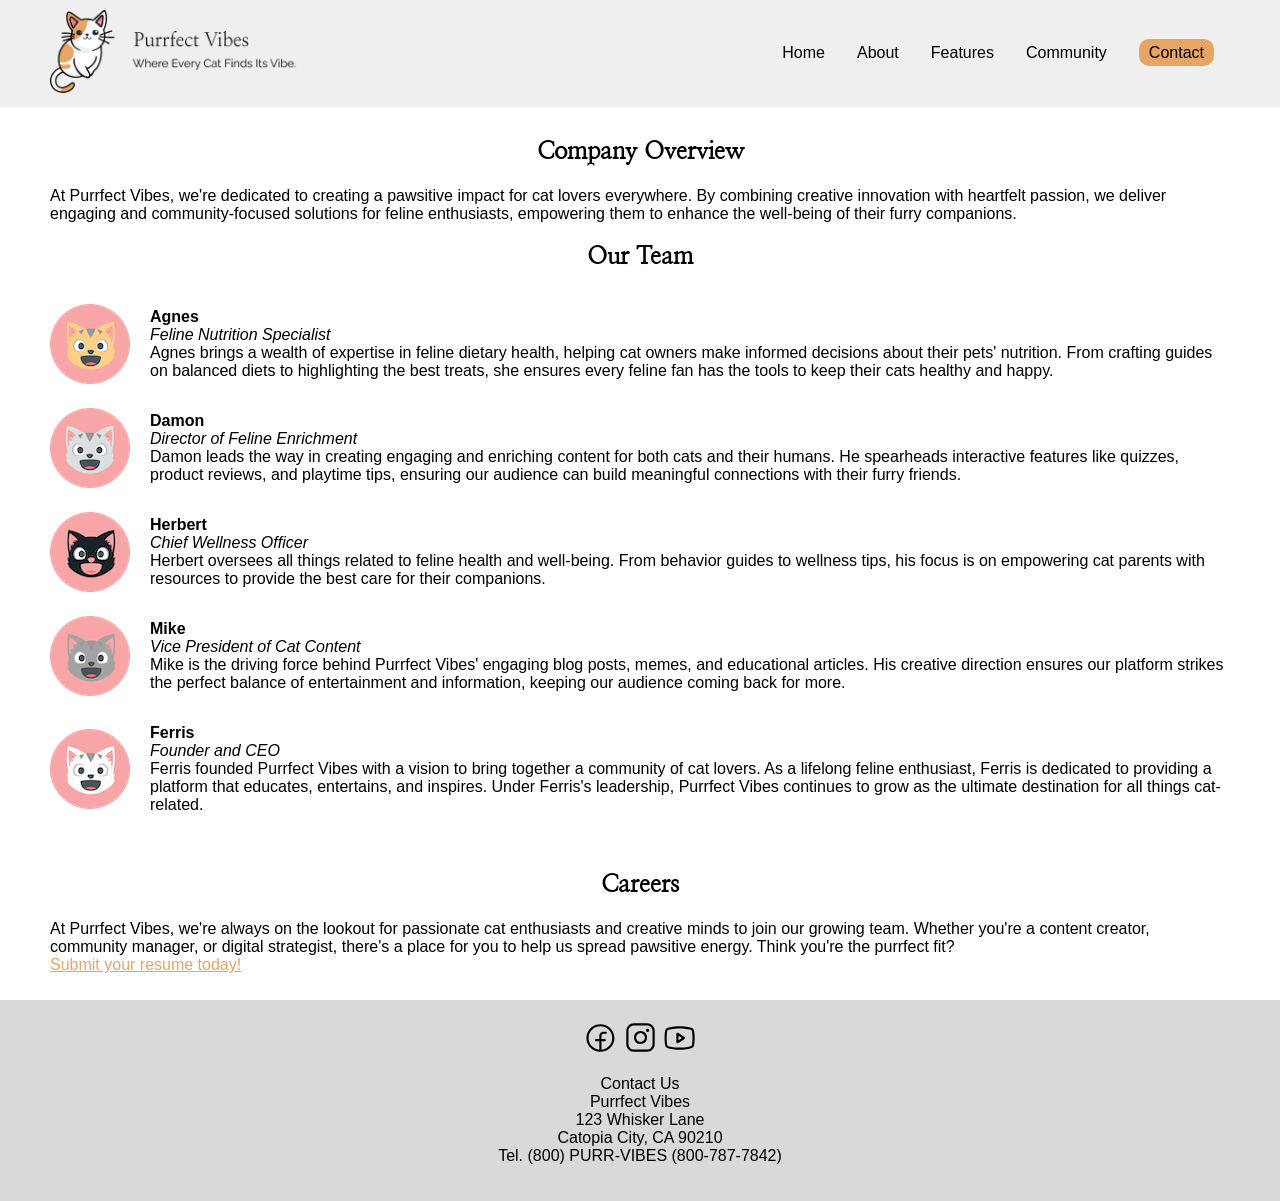
==== beginning/about.html @ c21c93cb "File and Font Pull" ====
<!DOCTYPE html>
<html lang="en">
<head>
    <meta charset="utf-8">
    <meta name="viewport" content="width=device-width, initial-scale=1.0">
    <link rel="apple-touch-icon" sizes="180x180" href="images/favicons/apple-touch-icon.png">
    <link rel="icon" type="image/png" sizes="32x32" href="images/favicons/favicon-32x32.png">
    <link rel="icon" type="image/png" sizes="16x16" href="images/favicons/favicon-16x16.png">
    <link rel="manifest" href="images/favicons/site.webmanifest">
    <title>About Purrfect Vibes</title>
    <link rel="stylesheet" href="css/styles.css">
</head>
<body>
    <header>
        <div class="container">
            <a href="index.html"><img src="images/logo.png" alt="logo"></a>
            <input type="checkbox" class="navToggler" id="navToggler">
            <nav>
                <ul>
                    <li><a href="index.html">Home</a></li>
                    <li><a href="about.html">About</a></li>
                    <li><a href="features.html">Features</a>
                        <ul class="sub-menu">
                            <li><a href="features.html#cat-care">Cat Care</a></li>
                            <li><a href="features.html#quizzes">Quizzes</a></li>
                            <li><a href="features.html#community">Community</a></li>
                        </ul>
                    </li>
                    <li><a href="community.html">Community</a></li>
                    <li><a href="contact.html" class="button">Contact</a></li>
                </ul>
            </nav>
            <label for="navToggler" class="navTogglerMenu" name="navToggler">
                <img src="images/menu.svg" class="menuOpen" alt="menu">
                <img src="images/x.svg" class="menuClose" alt="close">
            </label>
        </div>
    </header>
    <section class="container">
        <h2>Company Overview</h2>
        <p>At Purrfect Vibes, we're dedicated to creating a pawsitive impact for cat lovers everywhere. By combining creative innovation with heartfelt passion, we deliver engaging and community-focused solutions for feline enthusiasts, empowering them to enhance the well-being of their furry companions.</p>
        <h2>Our Team</h2>
        <div class="about-container">
            <div class="about-block">
                <img src="images/head-agnes.png" alt="Agnes"/>
                <div class="about-text">
                    <p>
                        <strong>Agnes</strong><br>
                        <em>Feline Nutrition Specialist</em><br>
                        Agnes brings a wealth of expertise in feline dietary health, helping cat owners make informed decisions about their pets' nutrition. From crafting guides on balanced diets to highlighting the best treats, she ensures every feline fan has the tools to keep their cats healthy and happy.
                    </p>
                </div>
            </div>
            <div class="about-block">
                <img src="images/head-damon.png" alt="Damon"/>
                <div class="about-text">
                    <p>
                        <strong>Damon</strong><br>
                        <em>Director of Feline Enrichment</em><br>
                            Damon leads the way in creating engaging and enriching content for both cats and their humans. He spearheads interactive features like quizzes, product reviews, and playtime tips, ensuring our audience can build meaningful connections with their furry friends.
                    </p>
                </div>
            </div>
            <div class="about-block">
                <img src="images/head-herbert.png" alt="Herbert"/>
                <div class="about-text">
                    <p>
                        <strong>Herbert</strong><br>
                        <em>Chief Wellness Officer</em><br>
                            Herbert oversees all things related to feline health and well-being. From behavior guides to wellness tips, his focus is on empowering cat parents with resources to provide the best care for their companions.
                    </p>
                </div>
            </div>
            <div class="about-block">
                <img src="images/head-mike.png" alt="Mike"/>
                <div class="about-text">
                    <p>
                        <strong>Mike</strong><br>
                        <em>Vice President of Cat Content</em><br>
                            Mike is the driving force behind Purrfect Vibes' engaging blog posts, memes, and educational articles. His creative direction ensures our platform strikes the perfect balance of entertainment and information, keeping our audience coming back for more.
                    </p>
                </div>
            </div>
            <div class="about-block">
                <img src="images/head-ferris.png" alt="Ferris"/>
                <div class="about-text">
                    <p>
                        <strong>Ferris</strong><br>
                        <em>Founder and CEO</em><br>
                            Ferris founded Purrfect Vibes with a vision to bring together a community of cat lovers. As a lifelong feline enthusiast, Ferris is dedicated to providing a platform that educates, entertains, and inspires. Under Ferris's leadership, Purrfect Vibes continues to grow as the ultimate destination for all things cat-related.
                    </p>
                </div>
            </div>
        </div>
    </section>

    <section class="container">
        <h2>Careers</h2>
        <p>At Purrfect Vibes, we're always on the lookout for passionate cat enthusiasts and creative minds to join our growing team. Whether you're a content creator, community manager, or digital strategist, there's a place for you to help us spread pawsitive energy. Think you're the purrfect fit?<br>
            <a href="mailto:hr@purrfectvibes.com?subject=MY RESUME&cc=herbert@purrfectvibes.com">Submit your resume today!</a></p>
    </section>

    <footer>
        <div>
            <a href="#"><img src="images/facebook.svg" alt="Facebook"></a>
            <a href="#"><img src="images/instagram.svg" alt="Instagram"></a>
            <a href="#"><img src="images/youtube.svg" alt="Youtube"></a>
        </div>
        <p>
            Contact Us<br>
            Purrfect Vibes<br>
            123 Whisker Lane<br>
            Catopia City, CA 90210<br>
            Tel. (800) PURR-VIBES (800-787-7842)<br>
        </p>
    </footer>
</body>
</html>
---- beginning/css/styles.css ----
* {
    box-sizing: border-box;
}
@font-face {
    font-family: Nanum_Myeongjo;
    src: url(/beginning/fonts/Nanum_Myeongjo/NanumMyeongjo-Regular.ttf);
    font-weight: normal;
    font-style: normal;
}
@font-face {
    font-family: Raleway;
    src: url(//beginning/fonts/Raleway/Raleway-VariableFont_wght.ttf);
    font-weight: normal;
    font-style: normal;
}
body, textarea {
    font-size: 16px;
    font-family: Raleway, sans-serif;
    margin: 0;
}
h1 {
    font-size: 3rem;
}
.container {
    max-width: 1200px;
    margin: auto;
    padding: 10px;
}
a {
    color: #e6a563;
}
a:hover {
    opacity: 0.8;
}
h2 {
    text-align: center;
}
h1,h2,h3 {
    font-family: Nanum_Myeongjo;
}

img {
    width: 100%;
}
/**Header**/
header {
    background-color: #efefef;
}
header a {
    text-decoration: none;
    color: #000
}
header a:hover {
    color: #e6a563;
}
header .container {
    padding: 10px;
    display: flex;
    align-items: center;
    justify-content: flex-end;
}
header .container > a:first-child {
    width: 250px;
    margin-right: auto;

}
header ul {
    list-style-type: none;
    display: flex;
    align-items: center;
    margin: 0;
}
.button {
    background-color: #e6a563;
    border-radius: 10px;
    padding: 5px 10px;
}
.button:hover {
    background-color: #fff;
}
nav li {
    margin: 0 1em;
    position: relative;
    padding-bottom: 20px;
    padding-top: 20px;
}
.sub-menu {
    position: absolute;
    left: 0;
    flex-direction: column;
    margin-top: 20px;
    gap: 20px;
    background-color: #fff;
    border: 1px solid #efefef;
    border-radius: 20px;
    padding: 10px 20px 20px 10px;
    align-items: flex-start;
    display: none;
}
.sub-menu li {
    padding: 0;
}
nav li:hover > .sub-menu,
nav li > .sub-menu:hover  {
    display: flex;
}
.navTogglerMenu, .navToggler {
    display: none;
}
/**Home Page**/
body.home {
    background-color: #efefef;
}
.hero {
    background-color: #FFCF83;
}
.hero .container {
    display: flex;
    justify-content: space-between;
    padding: 50px 20px;
}
.hero img {
    width: 300px;
}
.hero .hero-text {
    display: flex;
    flex-direction: column;
    justify-content: center;
    width: 50%;
}
.feature-container {
    display: flex;
    justify-content: center;
    gap: 50px;
    padding-bottom: 20px;
}
.feature-block {
    text-align: center;
    background-color: #fff;
    padding: 20px;
    flex: auto;
    width: 32%;
}
.testimonials {
    background-color: #222e50;
    padding-bottom: 30px;
}
.testimonials h2 {
    color: #fff;
    text-align: center;
}
.testimonial-container {
    display: flex;
    gap: 50px;
}
.testimonial-block {
    background-color: #fff;
    padding: 20px;
    flex: auto;
    width: 33%;
}
.team {
    padding-bottom: 20px;
}
.team img {
    width: 80px;
}
.team-container {
    display: flex;
    justify-content: space-between;
    gap: 20px;
}
.team-block {
    text-align: center;
    width: 25%;
}
/**About Page**/
.about .container {
    max-width: 900px;
}
.about-block {
    display: flex;
    gap: 20px;
    align-items: center;
}
.about-block img {
    width: 80px;
    height: 80px;
}
/**Community Page**/
.community {
    display: grid;
    gap: 20px;
    grid-template-columns: repeat(3, 1fr);
    margin-bottom: 30px;
    max-width: 1000px;
}
.event-block {
    border: 1px solid #efefef;
    box-shadow: 10px 10px 10px #efefef;
    text-align: center;;
}
.event-block img {
    width: 100%;
}
.event-block h3, .event-block p {
    padding: 0 20px;
}
.event-block.featured {
    grid-column: span 3;
    display: grid;
    grid-template-areas: 
    "image title"
    "image text";
    grid-template-columns: 1fr 1fr;
    grid-template-rows: auto 1fr;
    grid-column-gap: 20px;
}
.event-block.featured img {
    grid-area: image;
}
.event-block.featured h3 {
    grid-area: title;
    text-align: left;
}
.event-block.featured p {
    grid-area: text;
    text-align: left;
}
.event-block span {
    font-style: italic;
    color: #787878;
    font-size: 0.9em;;
}
.event-block p {
    padding-bottom: 20px;
}
/**Feature Page**/
.feature-page-block {
    border: 1px solid #efefef;
    padding: 20px;
    border-radius: 20px;
}
.feature-page-block h3 {
    text-align: center;
}
.feature-page-block img {
    height: 200px;
    object-fit: cover;
}
/**Contact**/
.contact-container {
    display: flex;
    gap: 20px;
    margin-bottom: 50px;
}
.contact-container address {
    width: 30%;
}
.contact-container .form-container {
    width: 70%;
    max-width: 600px;
}
form {
    display: grid;
    grid-template-columns: repeat(2, 1fr); /* Two columns of equal width */
    gap: 1rem;
}
.form-group {
    display: flex;
    flex-direction: column;
}
.full-width {
    grid-column: span 2; 
}
input[type="email"],input[type="text"],input[type="tel"],textarea, select {
    width:100%;
    height:38px;
    padding:6px 10px;
    background-color:#fff;
    border:1px solid #D1D1D1;
    border-radius:4px;
    box-shadow:none;
    box-sizing:border-box;
}
textarea {
    min-height:65px;
    padding-top:6px;
    padding-bottom:6px;
}
form label {
    font-weight:600;
    margin-bottom: 10px;
}
form input[type="checkbox"], form input[type="radio"] {
    display:inline;
}
form .inline-checkbox label {
    font-weight: 400;
}
input[type="submit"] {
	padding: 0 30px;
	font-size: 11px;
	font-weight: 600;
	line-height: 38px;
	letter-spacing: .1rem;
	text-transform: uppercase;
	background-color: transparent;
	border-radius: 4px;
	border: 1px solid #bbb;
	cursor: pointer;
 }
input[type="submit"]:hover, input[type="submit"]:focus {
    color:#333;
    border-color:#888;
    outline:0;
}
input[type="text"]:required, input[type="tel"]:required, input[type="email"]:required {
    border-color:red;
}
input[type="text"]:valid, input[type="tel"]:valid, input[type="email"]:valid {
    border-color:green;
}
/**Footer**/
footer {
    text-align: center;
    background-color: #D9D9D9;
    padding: 20px;
}
footer img {
    width: 35px;
}

/**Tablet Styles**/
@media only screen and (max-width: 1040px) {
    .community {
        grid-template-columns: repeat(2, 1fr);
    }
    .event-block.featured {
        grid-column: span 2;
    }
    .features-page .feature-container {
        flex-wrap: wrap;
        gap: 10px;
    }
    .features-page .feature-page-block {
        width: 40%;
    }
}

/**Mobile Styles**/
@media only screen and (max-width: 767px) {
    header .container {
        flex-wrap: wrap;
        position: relative;
    }
    header img {
        width: 200px;
    }
    header nav {
        position: absolute;
        width: 100%;
        top: 90px;
        left: 0;
        display: none;
    }
    header nav ul {
        flex-direction: column;
        align-items: center;
        justify-content: center;
        width: 100vw;
        background-color: #efefef;
        padding: 0;
        border-top: 1px solid #fff;
    }
    header nav li {
        width: 100%;
        text-align: center;
        border-bottom: 1px solid #fff;
        padding: 0;
        margin: 0;
    }
    header a {
        display: inline-block;
        width: 100%;
        padding: 10px 0;
    }
    header nav li:last-child {
        border-bottom: none;
        padding: 0;
    }
    header .button {
        width: 100%;
        border-radius: 0;
        display: block;
        padding: 10px;
    }
    .navToggler, .navTogglerMenu {
        display: block;
    }
    .navTogglerMenu img {
        width: 25px;
    }
    .navToggler:checked ~ nav {
        display: block;
    }
    .navToggler, .menuClose, .navToggler:checked ~ .navTogglerMenu .menuOpen {
        display: none;
    }
    .navToggler:checked ~ .navTogglerMenu .menuClose {
        display: block;
    }
    .sub-menu {
        display: flex;
        position: relative;
        border-radius: 0;
        gap: 20px;
        padding: 10px;
    }
    .hero .container {
        display: block;
        text-align: center;
    }
    .hero .hero-text {
        width: 100%;
        margin-bottom: 30px;
    }
    .feature-container {
        flex-direction: column;
        gap: 20px;
    }
    .feature-block {
        width: 100%;
    }
    .testimonial-container {
        flex-direction: column;
        gap: 20px;
    }
    .testimonial-block {
        width: 100%;
    }
    .team-container {
        flex-wrap: wrap;
        justify-content: center;
    }
    .about {
        text-align: center;
    }
    .about-container {
        gap: 50px;
    }
    .about-block {
        flex-direction: column;
    }
    .community {
        grid-template-columns: repeat(1, 1fr);
    }
    .event-block.featured {
        grid-column: span 2;
    }
    .features-page .feature-container {
        display: block;
    }
    .features-page .feature-page-block {
        width: 100%;
    } 
    .community {
        display: flex;
        flex-direction: column;
    }
    .event-block.featured {
        display: flex;
        flex-direction: column;
    } 
    .contact {
        text-align: center;
    }
    .contact-container {
        flex-direction: column;
    }
    .contact-container address, .contact-container .form-container {
        width: 100%;
    }
    form {
        grid-template-columns: 1fr;
    }
    .full-width {
        grid-column: span 1;
    }
}
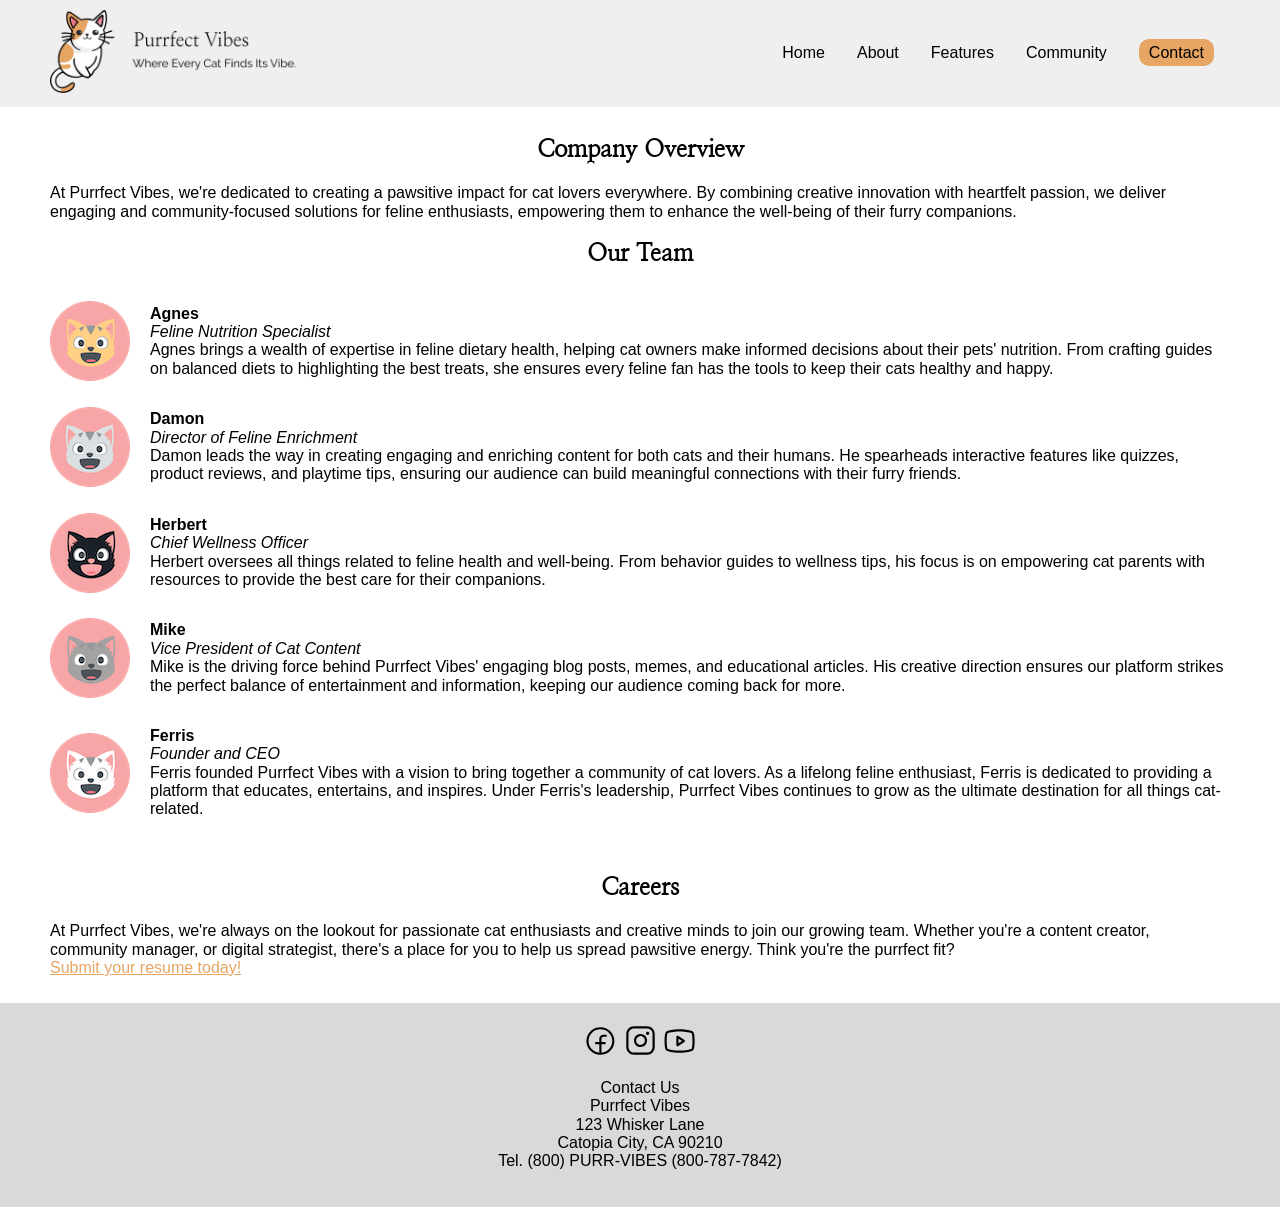
==== commit ca79afae: "Add Normalize" ====
--- a/beginning/about.html
+++ b/beginning/about.html
@@ -9,6 +9,7 @@
     <link rel="manifest" href="images/favicons/site.webmanifest">
     <title>About Purrfect Vibes</title>
     <link rel="stylesheet" href="css/styles.css">
+    <link rel="stylesheet" href="css/normalize.css">
 </head>
 <body>
     <header>
--- a/beginning/css/styles.css
+++ b/beginning/css/styles.css
@@ -18,6 +18,9 @@
     font-family: Raleway, sans-serif;
     margin: 0;
 }
+h1,h2,h3 {
+    font-family: Nanum_Myeongjo;
+}
 h1 {
     font-size: 3rem;
 }
@@ -34,9 +37,6 @@
 }
 h2 {
     text-align: center;
-}
-h1,h2,h3 {
-    font-family: Nanum_Myeongjo;
 }
 
 img {
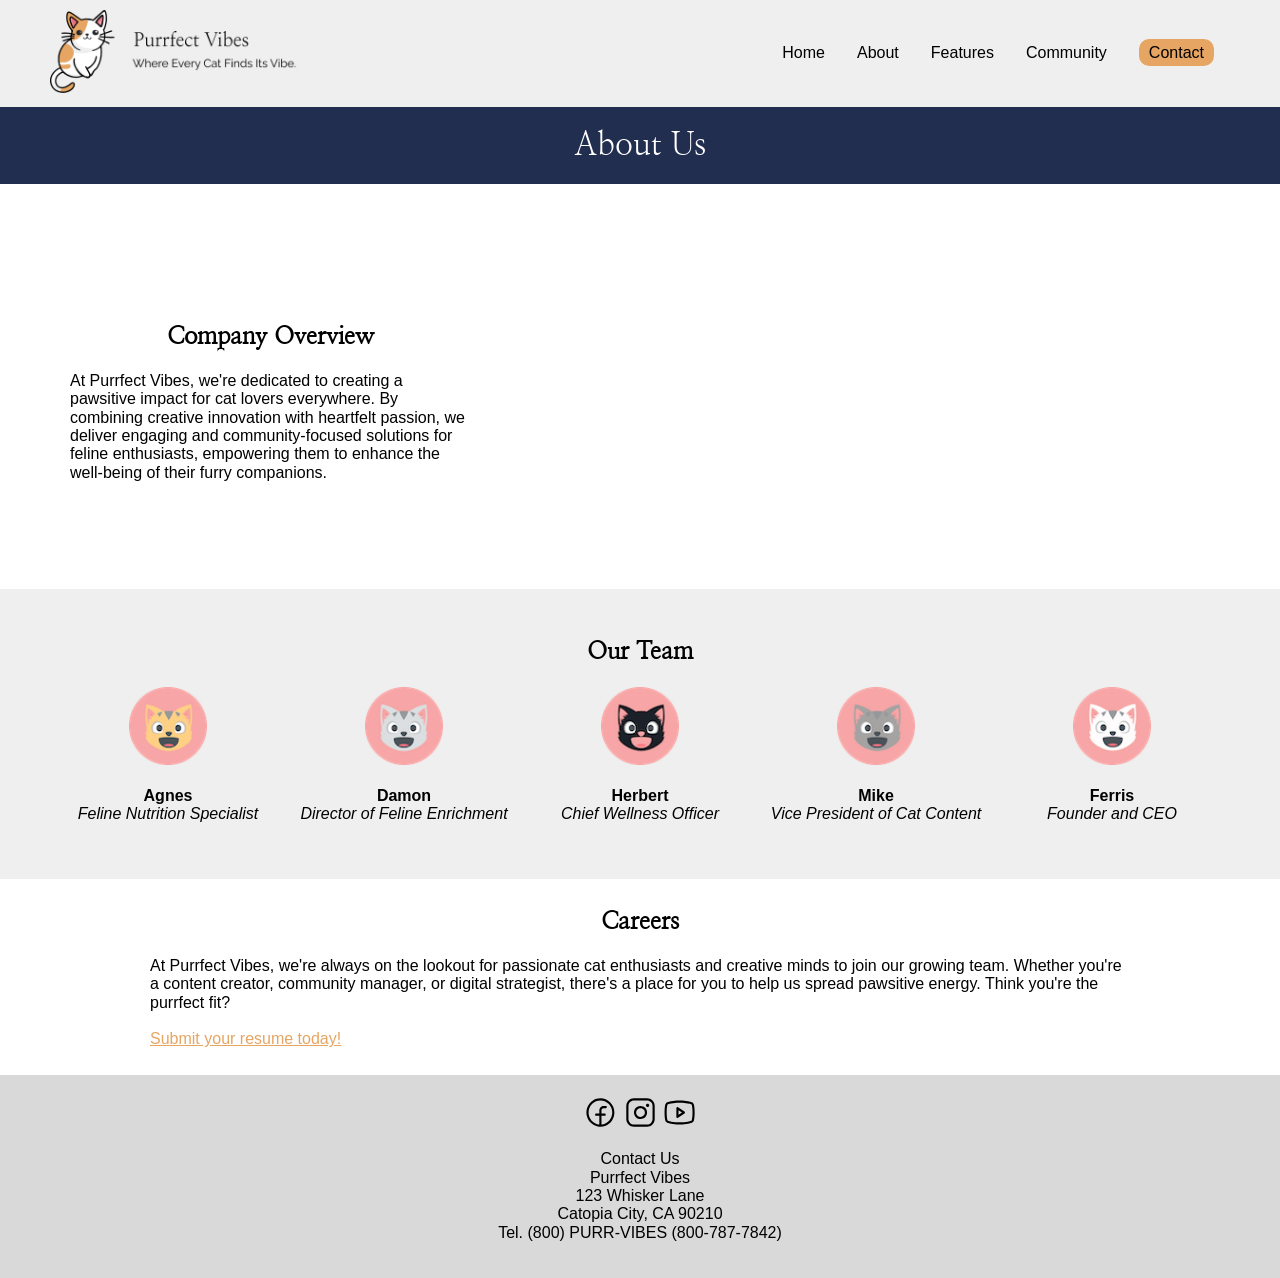
==== commit 634bee3d: "Normalize Added/About Us Desktop Complete" ====
--- a/beginning/about.html
+++ b/beginning/about.html
@@ -10,6 +10,7 @@
     <title>About Purrfect Vibes</title>
     <link rel="stylesheet" href="css/styles.css">
     <link rel="stylesheet" href="css/normalize.css">
+    <link rel="stylesheet" href="https://cdnjs.cloudflare.com/ajax/libs/font-awesome/6.5.1/css/all.min.css">
 </head>
 <body>
     <header>
@@ -37,7 +38,108 @@
             </label>
         </div>
     </header>
-    <section class="container">
+    <h1 class="h1-style">About Us</h1>
+     <section class="overview container">
+        <div class="company-overview">
+            <div class="overview-text">
+                <h2>Company Overview</h2>
+                <p>At Purrfect Vibes, we're dedicated to creating a pawsitive impact for cat lovers everywhere. By combining creative innovation with heartfelt passion, we deliver engaging and community-focused solutions for feline enthusiasts, empowering them to enhance the well-being of their furry companions.</p>
+            </div>
+            <iframe width="560" height="315" src="https://www.youtube.com/embed/sI8NsYIyQ2A?si=xrEai0At2w3uLzwL" title="YouTube video player" frameborder="0" allow="accelerometer; autoplay; clipboard-write; encrypted-media; gyroscope; picture-in-picture; web-share" referrerpolicy="strict-origin-when-cross-origin" allowfullscreen></iframe>
+        </div>
+    </section>
+    <section class="team container">
+        <div class="our-team">
+                    <h2>Our Team</h2>
+                    <div class="team-container">                
+                        <div class="team-block">
+                            <a href="#agnes-modal">
+                                <img src="images/head-agnes.png" alt="Agnes">
+                                <p><strong>Agnes</strong><br>
+                                    <em>Feline Nutrition Specialist</em></p>
+                            </a>
+                        </div>
+                        <div id="agnes-modal" class="modal">
+                            <div class="modal-content">
+                                <h3>Agnes</h3>
+                                <p> 
+                                    Agnes brings a wealth of expertise in feline dietary health, helping cat owners make informed decisions about their pets' nutrition. From crafting guides on balanced diets to highlighting the best treats, she ensures every feline fan has the tools to keep their cats healthy and happy.
+                                </p>
+                                <a href="#" class="close-btn"><i class="fa-solid fa-xmark"></i></a>
+                            </div>
+                        </div>
+
+                        <div class="team-block">
+                            <a href="#damon-modal">
+                                <img src="images/head-damon.png" alt="Damon">
+                                <p><strong>Damon</strong><br>
+                                    <em>Director of Feline Enrichment</em></p>
+                            </a>
+                        </div>
+                        <div id="damon-modal" class="modal">
+                            <div class="modal-content">
+                               <h3>Damon</h3>
+                                <p>
+                                    Damon leads the way in creating engaging and enriching content for both cats and their humans. He spearheads interactive features like quizzes, product reviews, and playtime tips, ensuring our audience can build meaningful connections with their furry friends.
+                                </p>
+                                <a href="#" class="close-btn"><i class="fa-solid fa-xmark"></i></a>
+                            </div>
+                        </div>
+
+                        <div class="team-block">
+                            <a href="#herbert-modal">
+                                <img src="images/head-herbert.png" alt="Herbert">
+                                <p><strong>Herbert</strong><br>
+                                    <em>Chief Wellness Officer</em></p>
+                            </a>
+                        </div>
+                        <div id="herbert-modal" class="modal">
+                            <div class="modal-content">
+                                <h3>Herbert</h3>
+                                <p>
+                                    Herbert oversees all things related to feline health and well-being. From behavior guides to wellness tips, his focus is on empowering cat parents with resources to provide the best care for their companions.
+                                </p>
+                                <a href="#" class="close-btn"><i class="fa-solid fa-xmark"></i></a>
+                            </div>
+                        </div>
+
+                        <div class="team-block">
+                            <a href="#mike-modal">
+                                <img src="images/head-mike.png" alt="Mike">
+                                <p><strong>Mike</strong><br>
+                                    <em>Vice President of Cat Content</em></p>
+                            </a>
+                        </div>
+                        <div id="mike-modal" class="modal">
+                            <div class="modal-content">
+                                <h3>Mike</h3>
+                                <p>
+                                    Mike is the driving force behind Purrfect Vibes' engaging blog posts, memes, and educational articles. His creative direction ensures our platform strikes the perfect balance of entertainment and information, keeping our audience coming back for more.
+                                </p>
+                                <a href="#" class="close-btn"><i class="fa-solid fa-xmark"></i></a>
+                            </div>
+                        </div>
+
+                        <div class="team-block">
+                            <a href="#ferris-modal">
+                                <img src="images/head-ferris.png" alt="Ferris">
+                                <p><strong>Ferris</strong><br>
+                                    <em>Founder and CEO</em></p>
+                            </a>
+                        </div>
+                        <div id="ferris-modal" class="modal">
+                            <div class="modal-content">
+                               <h3>Ferris</h3>
+                                <p>
+                                    Ferris founded Purrfect Vibes with a vision to bring together a community of cat lovers. As a lifelong feline enthusiast, Ferris is dedicated to providing a platform that educates, entertains, and inspires. Under Ferris's leadership, Purrfect Vibes continues to grow as the ultimate destination for all things cat-related.
+                                </p>
+                                <a href="#" class="close-btn"><i class="fa-solid fa-xmark"></i></a>
+                            </div>
+                        </div>
+                    </div>
+                </div>
+    </section>
+    <!-- <section class="container">        
         <h2>Company Overview</h2>
         <p>At Purrfect Vibes, we're dedicated to creating a pawsitive impact for cat lovers everywhere. By combining creative innovation with heartfelt passion, we deliver engaging and community-focused solutions for feline enthusiasts, empowering them to enhance the well-being of their furry companions.</p>
         <h2>Our Team</h2>
@@ -93,11 +195,11 @@
                 </div>
             </div>
         </div>
-    </section>
-
-    <section class="container">
+    </section> -->
+
+    <section class="careers container">
         <h2>Careers</h2>
-        <p>At Purrfect Vibes, we're always on the lookout for passionate cat enthusiasts and creative minds to join our growing team. Whether you're a content creator, community manager, or digital strategist, there's a place for you to help us spread pawsitive energy. Think you're the purrfect fit?<br>
+        <p>At Purrfect Vibes, we're always on the lookout for passionate cat enthusiasts and creative minds to join our growing team. Whether you're a content creator, community manager, or digital strategist, there's a place for you to help us spread pawsitive energy. Think you're the purrfect fit?<br><br>
             <a href="mailto:hr@purrfectvibes.com?subject=MY RESUME&cc=herbert@purrfectvibes.com">Submit your resume today!</a></p>
     </section>
 
--- a/beginning/css/styles.css
+++ b/beginning/css/styles.css
@@ -41,6 +41,14 @@
 
 img {
     width: 100%;
+}
+.h1-style {
+    background-color: #222e50;
+    color: #fff;
+    text-align: center;
+    font-weight: 500;
+    padding: 20px;
+    margin: 0;
 }
 /**Header**/
 header {
@@ -159,11 +167,41 @@
     flex: auto;
     width: 33%;
 }
+/**About Page**/
+.team .container {
+    max-width: 900px;
+}
+.team.container {
+    max-width: 100%;
+    background-color: #efefef;
+}
+.company-overview {
+    display: flex;
+    margin-top: 50px;
+    margin-bottom: 20px;
+    max-width: 1000px;
+    justify-self: center;
+}
+.overview-text {
+    padding: 20px;
+    align-content: center;
+    justify-items: left;
+}
+iframe {
+    width: 100%;
+    aspect-ratio: 16/9;
+}
+.our-team {
+    padding: 20px;
+    max-width: 1200px;
+    margin: 0 auto;
+}
 .team {
     padding-bottom: 20px;
 }
 .team img {
     width: 80px;
+    padding: 1px;
 }
 .team-container {
     display: flex;
@@ -174,18 +212,51 @@
     text-align: center;
     width: 25%;
 }
-/**About Page**/
-.about .container {
-    max-width: 900px;
-}
-.about-block {
-    display: flex;
-    gap: 20px;
-    align-items: center;
-}
-.about-block img {
-    width: 80px;
-    height: 80px;
+.team-block a {
+    color: #000;
+    text-decoration: none;
+}
+.team-block:hover {
+    cursor: pointer;
+}
+.modal {
+    position: fixed;
+    display: none;
+    z-index: 1000;
+    left: 0;
+    top: 0;
+    width: 100%;
+    height: 100%;
+    overflow: auto;
+    background-color: rgba(0,0,0,0.7);    
+}
+.modal-content {
+    position: relative;
+    background-color: #fff;
+    width: 80%;
+    margin: 15% auto;
+    padding: 20px;
+    border: 1px solid #888;
+}
+.close-btn {
+    color: #000;
+    position: absolute;
+    font-size: 28px;
+    top: 20px;
+    right: 20px;
+}
+.close-btn:hover {
+    color: #e6a563;
+}
+.modal:target {
+    display: block;
+}
+body:has(.modal-target) .team-block {
+    filter: blur(2px);
+}
+.careers.container {
+    justify-self: center;
+    max-width: 1000px;
 }
 /**Community Page**/
 .community {
